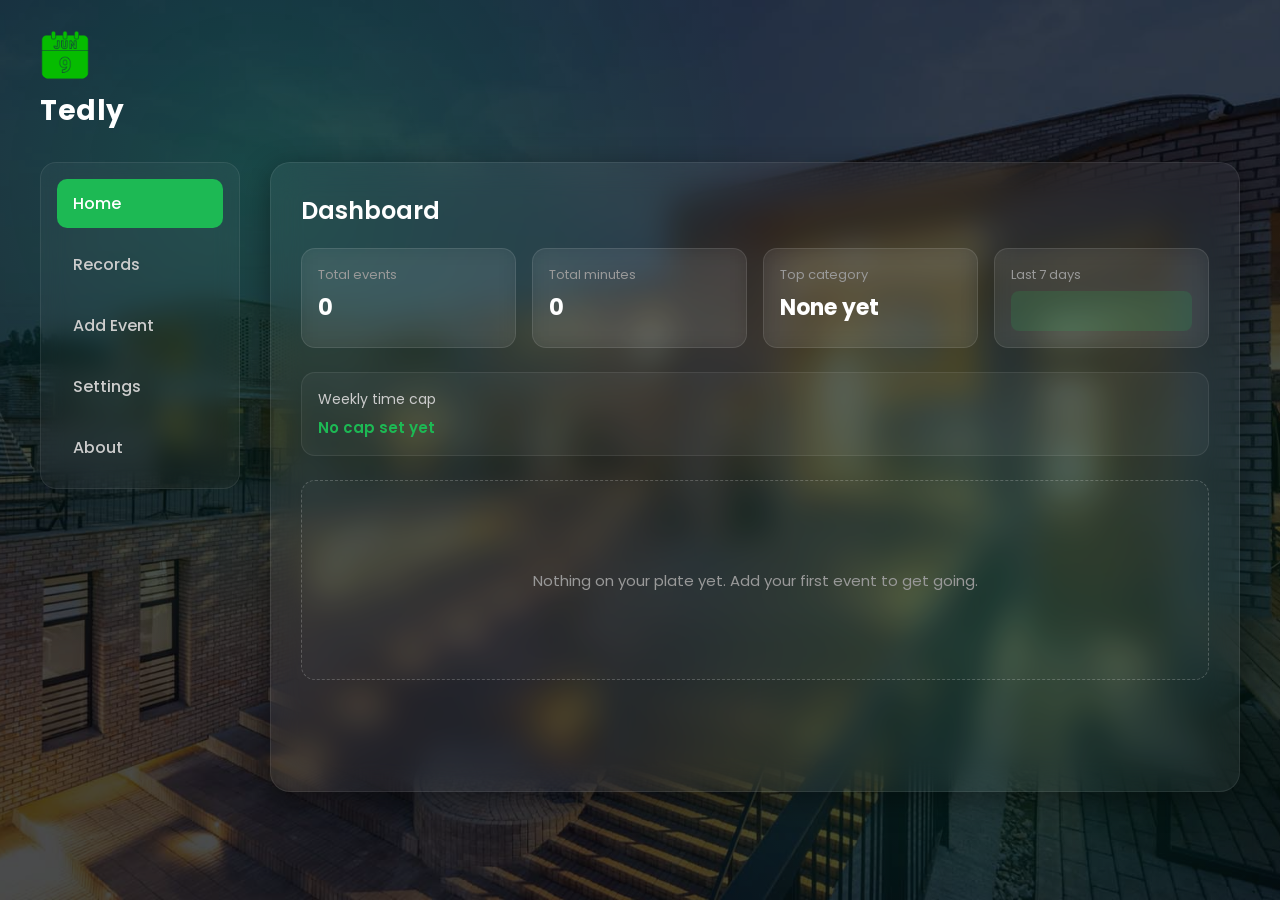
==== index.html @ 1aaffd28 "update" ====
<!DOCTYPE html>
<html lang="en">

<head>
    <meta charset="UTF-8">
    <meta name="viewport" content="width=device-width, initial-scale=1.0">

    <!-- Favicon -->
    <link rel="icon" href="/assets/icons/june.png">

    <link rel="stylesheet" href="/styles/style.css">

    <!-- Google Fonts -->
    <link rel="preconnect" href="https://fonts.googleapis.com">
    <link rel="preconnect" href="https://fonts.gstatic.com" crossorigin>
    <link href="https://fonts.googleapis.com/css2?family=Poppins:wght@100;200;300;400;500;600;700;800;900&display=swap"
        rel="stylesheet">

    <title>Tedly - The Campus Planner</title>

    <style>
        body {
            font-family: "Poppins", sans-serif;
        }
    </style>
</head>

<body>
     <div class="app-wrapper">

        <header class="top-bar">
            <img src="/assets/icons/june.png" alt="logo" class="site-logo">
            <h1 class="site-name">Tedly</h1>
        </header>

        <div class="main-layout">

            <aside class="side-panel">
                <nav class="panel-links">
                    <button class="panel-link active" data-page="home">Home</button>
                    <button class="panel-link" data-page="records">Records</button>
                    <button class="panel-link" data-page="add-event">Add Event</button>
                    <button class="panel-link" data-page="settings">Settings</button>
                    <button class="panel-link" data-page="about">About</button>
                </nav>
            </aside>

            <main class="content-area">

                <!-- Home -->
                <section class="page-section" id="home" style="display:block;">

                    <h2 class="page-title">Dashboard</h2>

                    <!-- stat cards -->
                    <div class="stats-grid" id="stats-grid">

                        <div class="stat-card">
                            <span class="stat-label">Total events</span>
                            <span class="stat-value" id="stat-total">0</span>
                        </div>

                        <div class="stat-card">
                            <span class="stat-label">Total minutes</span>
                            <span class="stat-value" id="stat-sum">0</span>
                        </div>

                        <div class="stat-card">
                            <span class="stat-label">Top category</span>
                            <span class="stat-value" id="stat-top-category">None yet</span>
                        </div>

                        <div class="stat-card">
                            <span class="stat-label">Last 7 days</span>
                            <div class="mini-trend" id="trend-chart"></div>
                        </div>

                    </div>

                    <!-- target -->
                    <div class="cap-block">
                        <p class="cap-label">Weekly time cap</p>
                        <p class="cap-status" id="cap-status" aria-live="polite">No cap set yet</p>
                    </div>

                    <!-- on normal -->
                    <div class="empty-state" id="empty-dashboard">
                        <p class="empty-text">Nothing on your plate yet. Add your first event to get going.</p>
                    </div>

                    <!-- after events -->
                    <div class="card-grid" id="event-cards" style="display:none;">

                        <div class="event-card">
                            <span class="card-tag">Assignment</span>
                            <h3 class="card-title">Math Project</h3>
                            <p class="card-detail">Due 2025-09-29</p>
                        </div>

                    </div>

                </section>

                <!-- Records -->
                <section class="page-section" id="records" style="display:none;">

                    <h2 class="page-title">Records</h2>

                    <div class="records-toolbar">
                        <input class="form-input search-input" type="text" id="search-input"
                            placeholder="Search ">

        

                        <span class="search-error" id="search-error"></span>
                    </div>

                    <div class="sort-toolbar">
                        <span class="sort-label">Sort by</span>
                        <button class="sort-button" data-sort="date">Date</button>
                        <button class="sort-button" data-sort="title">Title A to Z</button>
                        <button class="sort-button" data-sort="amount">Duration</button>
                    </div>

                    
                    <div class="table-wrapper" id="records-table-wrapper">
                        <table class="records-table" id="records-table">
                            <thead>
                                <tr>
                                    <th>Title</th>
                                    <th>Category</th>
                                    <th>Date</th>
                                    <th>Minutes</th>
                                    <th>Actions</th>
                                </tr>
                            </thead>
                            <tbody id="records-table-body">
                            
                            </tbody>
                        </table>
                    </div>

                    <!-- mobile-->
                    <div class="record-card-list" id="record-card-list">
                        
                    
                    </div>

                    <div class="empty-state" id="empty-records">
                        <p class="empty-text">No records yet</p>
                    </div>

                </section>

                <!-- add event -->
                <section class="page-section" id="add-event" style="display:none;">
                    <h2 class="page-title" id="form-heading">Add Event</h2>

                    <form class="event-form" id="event-form">

                        <input type="hidden" id="event-id">

                        <label class="form-label" for="event-name">Title</label>
                        <input class="form-input" type="text" id="event-name"
                            placeholder="School Work"
                            pattern="^\S(?:.*\S)?$">
                        <span class="field-error" id="event-name-error"></span>

                        <label class="form-label" for="event-category">Category</label>
                        <input class="form-input" type="text" id="event-category"
                            placeholder="e.g. Assignment"
                            pattern="^[A-Za-z]+(?:[ -][A-Za-z]+)*$">
                        <span class="field-error" id="event-category-error"></span>

                        <label class="form-label" for="event-date">Due date</label>
                        <input class="form-input" type="text" id="event-date"
                            placeholder="YYYY-MM-DD"
                            pattern="^\d{4}-(0[1-9]|1[0-2])-(0[1-9]|[12]\d|3[01])$">
                        <span class="field-error" id="event-date-error"></span>

                        <label class="form-label" for="event-duration">Duration (minutes)</label>
                        <input class="form-input" type="text" id="event-duration"
                            placeholder="e.g. 90mins"
                            pattern="^(0|[1-9]\d*)(\.\d{1,2})?$">
                        <span class="field-error" id="event-duration-error"></span>

                        <label class="form-label" for="event-notes">Notes</label>
                        <textarea class="form-input" id="event-notes" rows="4"
                            placeholder="Any extra details"></textarea>
                        <span class="field-error" id="event-notes-error"></span>

                        <div class="form-buttons">
                            <button type="submit" class="form-submit" id="form-submit-button">Save Event</button>
                            <button type="button" class="form-cancel" id="form-cancel-button">Cancel Edit</button>
                        </div>

                    </form>
                </section>

                <!-- seetings -->
                <section class="page-section" id="settings" style="display:none;">
                    <h2 class="page-title">Settings</h2>

                    <div class="settings-block">
                        <label class="form-label" for="notif-toggle">Event reminders</label>
                        <select class="form-input" id="notif-toggle">
                            <option value="on">On</option>
                            <option value="off">Off</option>
                        </select>
                    </div>

                    <div class="settings-block">
                        <label class="form-label" for="reminder-time">Remind me</label>
                        <select class="form-input" id="reminder-time">
                            <option value="1day">1 day before</option>
                            <option value="3days">3 days before</option>
                            <option value="1week">1 week before</option>
                        </select>
                    </div>

                    <div class="settings-block">
                        <label class="form-label" for="week-start">Week starts on</label>
                        <select class="form-input" id="week-start">
                            <option value="monday">Monday</option>
                            <option value="sunday">Sunday</option>
                        </select>
                    </div>

                    <div class="settings-block">
                        <label class="form-label" for="time-unit">Show durations in</label>
                        <select class="form-input" id="time-unit">
                            <option value="minutes">Minutes</option>
                            <option value="hours">Hours</option>
                        </select>
                    </div>

                    <div class="settings-block">
                        <label class="form-label" for="weekly-cap">Weekly time cap (minutes)</label>
                        <input class="form-input" type="text" id="weekly-cap" placeholder="e.g. 600"
                            pattern="^(0|[1-9]\d*)$">
                    </div>

                    

                    <button class="form-submit" id="settings-save">Save Settings</button>
                </section>

                <!-- about -->
                <section class="page-section" id="about" style="display:none;">
                    <h2 class="page-title">About</h2>
                    <p class="about-text">
                        Tedly is a campus planner built for students who have a lot going on and not a lot of time
                        to keep track of it all. Instead of juggling sticky notes, group chat reminders and a
                        dozen half finished to do lists, everything lands in one place.
                    </p>
                    <p class="about-text">
                        Whether it is a summative assignment due monday, a quiz worth more than it should be, or
                        just something small you do not want to forget, Tedly gives it a home on your dashboard
                        so you can see what is coming up at a glance.
                    </p>
                    <p class="about-text">
                        The idea behind it is simple. School already asks enough of your attention. Tracking your
                        own deadlines should not be the hard part.
                    </p>

                    <div class="contact-block">
                        <h3 class="contact-heading">Get in touch</h3>
                        <ul class="contact-list">
                            <li class="contact-item">
                                <span class="contact-label">GitHub</span>
                                <a class="contact-link" href="https://github.com/teddyntawe-ALU" target="_blank" rel="noopener">github.com/teddyntawe-ALU</a>
                            </li>
                            <li class="contact-item">
                                <span class="contact-label">Email</span>
                                <a class="contact-link" href="#">t.ntawe@alustudent.com</a>
                            </li>
                        </ul>
                    </div>
                </section>

            </main>

        </div>
    </div>

    <script src="/scripts/app.js"></script>


</body>
</html>
---- styles/style.css ----
* {
  margin: 0;
  padding: 0;
  box-sizing: border-box;
}

html {
  min-height: 100%;
}

body {
  position: relative;
  background-color: #0a0a0c;
  background-image: url("/assets/img/bg\ alu.jpg");
  background-size: cover;
  background-position: center;
  background-repeat: no-repeat;
  background-attachment: fixed;
  color: #f1f1f1;
  min-height: 100vh;
}


body::before {
  content: "";
  position: fixed;
  top: 0;
  left: 0;
  width: 100%;
  height: 100%;
  background-color: rgba(5, 6, 8, 0.72);
  background-image: radial-gradient(circle at 20% 20%, rgba(0, 200, 110, 0.18), transparent 40%),
    radial-gradient(circle at 80% 70%, rgba(0, 255, 150, 0.12), transparent 40%);
  z-index: 0;
}

.app-wrapper {
  position: relative;
  z-index: 1;
  padding-top: 30px;
}

.top-bar {
  display: flex;
  flex-direction: column;
  align-items: flex-start;
  padding-left: 40px;
  margin-bottom: 30px;
}

.site-logo {
  width: 50px;
  height: 50px;
  margin-bottom: 10px;
  border-radius: 12px;
}

.site-name {
  font-size: 28px;
  font-weight: 700;
  color: #fff;
  letter-spacing: 0.5px;
}

.main-layout {
  display: flex;
  gap: 30px;
  padding: 0 40px 40px;
}

.side-panel {
  width: 200px;
  flex-shrink: 0;
}

.panel-links {
  display: flex;
  flex-direction: column;
  gap: 12px;
  background: rgba(255, 255, 255, 0.04);
  border: 1px solid rgba(255, 255, 255, 0.08);
  border-radius: 16px;
  padding: 16px;
  backdrop-filter: blur(12px);
  -webkit-backdrop-filter: blur(12px);
}

.panel-link {
  text-align: left;
  background: none;
  border: none;
  font-family: inherit;
  font-size: 16px;
  font-weight: 500;
  padding: 12px 16px;
  border-radius: 10px;
  cursor: pointer;
  color: #ccc;
  transition: background-color 0.2s ease, color 0.2s ease;
}

.panel-link:hover {
  background-color: rgba(255, 255, 255, 0.08);
  color: #fff;
}

.panel-link.active {
  background: #1db954;
  color: #fff;
}

.content-area {
  flex: 1;
  background: rgba(255, 255, 255, 0.05);
  border: 1px solid rgba(255, 255, 255, 0.08);
  border-radius: 20px;
  padding: 30px;
  min-height: 70vh;
  backdrop-filter: blur(16px);
  -webkit-backdrop-filter: blur(16px);
  box-shadow: 0 8px 30px rgba(0, 0, 0, 0.4);
}

.page-title {
  font-size: 24px;
  font-weight: 600;
  margin-bottom: 20px;
  color: #fff;
}

/* stats */

.stats-grid {
  display: grid;
  grid-template-columns: repeat(auto-fill, minmax(180px, 1fr));
  gap: 16px;
  margin-bottom: 24px;
}

.stat-card {
  background: rgba(255, 255, 255, 0.06);
  border: 1px solid rgba(255, 255, 255, 0.1);
  border-radius: 14px;
  padding: 16px;
  display: flex;
  flex-direction: column;
  gap: 6px;
  backdrop-filter: blur(10px);
  -webkit-backdrop-filter: blur(10px);
}

.stat-label {
  font-size: 13px;
  color: #999;
}

.stat-value {
  font-size: 22px;
  font-weight: 700;
  color: #fff;
}

.mini-trend {
  height: 40px;
  border-radius: 8px;
  background: rgba(29, 185, 84, 0.15);
}

.cap-block {
  background: rgba(255, 255, 255, 0.04);
  border: 1px solid rgba(255, 255, 255, 0.08);
  border-radius: 14px;
  padding: 16px;
  margin-bottom: 24px;
}

.cap-label {
  font-size: 14px;
  color: #ccc;
  margin-bottom: 6px;
}

.cap-status {
  font-size: 15px;
  font-weight: 600;
  color: #1db954;
}

.cap-status.over-cap {
  color: #ff5c5c;
}

/* empty*/

.empty-state {
  display: flex;
  align-items: center;
  justify-content: center;
  height: 200px;
  border: 1px dashed rgba(255, 255, 255, 0.2);
  border-radius: 14px;
  background: rgba(255, 255, 255, 0.02);
}

.empty-text {
  color: #999;
  font-size: 15px;
}

.card-grid {
  display: grid;
  grid-template-columns: repeat(auto-fill, minmax(220px, 1fr));
  gap: 20px;
}

.event-card {
  background: rgba(255, 255, 255, 0.06);
  border-radius: 16px;
  padding: 20px;
  border: 1px solid rgba(255, 255, 255, 0.1);
  backdrop-filter: blur(10px);
  -webkit-backdrop-filter: blur(10px);
  box-shadow: 0 4px 20px rgba(0, 0, 0, 0.3);
  transition: transform 0.2s ease, box-shadow 0.2s ease;
}

.event-card:hover {
  transform: translateY(-4px);
  box-shadow: 0 10px 30px rgba(0, 0, 0, 0.45);
}

.card-tag {
  display: inline-block;
  background: #1db954;
  color: #fff;
  font-size: 12px;
  font-weight: 600;
  padding: 4px 10px;
  border-radius: 6px;
  margin-bottom: 10px;
}

.card-title {
  font-size: 18px;
  font-weight: 600;
  margin-bottom: 6px;
  color: #fff;
}

.card-detail {
  font-size: 14px;
  color: #aaa;
}

/* Recordsr */

.records-toolbar {
  display: flex;
  align-items: center;
  gap: 14px;
  flex-wrap: wrap;
  margin-bottom: 16px;
}

.search-input {
  flex: 1;
  min-width: 200px;
}

.case-toggle {
  display: flex;
  align-items: center;
  gap: 6px;
  font-size: 14px;
  color: #ccc;
}

.search-error {
  color: #ff5c5c;
  font-size: 13px;
}

.sort-toolbar {
  display: flex;
  align-items: center;
  gap: 10px;
  margin-bottom: 20px;
  flex-wrap: wrap;
}

.sort-label {
  font-size: 14px;
  color: #999;
}

.sort-button {
  background: rgba(255, 255, 255, 0.06);
  border: 1px solid rgba(255, 255, 255, 0.1);
  color: #fff;
  font-family: inherit;
  font-size: 13px;
  padding: 8px 14px;
  border-radius: 8px;
  cursor: pointer;
  transition: background-color 0.2s ease;
}

.sort-button:hover {
  background: rgba(255, 255, 255, 0.12);
}

.sort-button.active-sort {
  background: #1db954;
  border-color: #1db954;
}

/* records table */

.table-wrapper {
  overflow-x: auto;
  border-radius: 14px;
  border: 1px solid rgba(255, 255, 255, 0.08);
}

.records-table {
  width: 100%;
  border-collapse: collapse;
  background: rgba(255, 255, 255, 0.03);
}

.records-table th,
.records-table td {
  text-align: left;
  padding: 12px 16px;
  font-size: 14px;
  border-bottom: 1px solid rgba(255, 255, 255, 0.08);
}

.records-table th {
  color: #999;
  font-weight: 600;
  background: rgba(255, 255, 255, 0.04);
}

.records-table td {
  color: #eee;
}

.records-table mark {
  background: #1db954;
  color: #fff;
  border-radius: 4px;
  padding: 0 2px;
}

.row-edit-button,
.row-delete-button {
  font-family: inherit;
  font-size: 13px;
  border: none;
  border-radius: 6px;
  padding: 6px 12px;
  cursor: pointer;
  margin-right: 6px;
}

.row-edit-button {
  background: rgba(29, 185, 84, 0.15);
  color: #1db954;
}

.row-delete-button {
  background: rgba(255, 92, 92, 0.15);
  color: #ff5c5c;
}

/* record cards for mobile, not seen on default */

.record-card-list {
  display: none;
  flex-direction: column;
  gap: 14px;
}

.record-card {
  background: rgba(255, 255, 255, 0.06);
  border: 1px solid rgba(255, 255, 255, 0.1);
  border-radius: 14px;
  padding: 16px;
}

.record-card-title {
  font-size: 16px;
  font-weight: 600;
  color: #fff;
  margin-bottom: 6px;
}

.record-card-meta {
  font-size: 13px;
  color: #999;
  margin-bottom: 10px;
}

.record-card-actions {
  display: flex;
  gap: 8px;
}

/* forms */

.about-text {
  font-size: 16px;
  line-height: 1.6;
  color: #ccc;
  max-width: 600px;
  margin-bottom: 16px;
}

.contact-block {
  margin-top: 20px;
}

.contact-heading {
  font-size: 18px;
  color: #fff;
  margin-bottom: 12px;
}

.contact-list {
  list-style: none;
  display: flex;
  flex-direction: column;
  gap: 10px;
}

.contact-item {
  display: flex;
  gap: 10px;
  font-size: 15px;
}

.contact-label {
  color: #999;
  min-width: 70px;
}

.contact-link {
  color: #1db954;
  text-decoration: none;
}

.contact-link:hover {
  text-decoration: underline;
}

.event-form,
.settings-block {
  display: flex;
  flex-direction: column;
  max-width: 450px;
}

.settings-block {
  margin-bottom: 20px;
}

.form-label {
  font-size: 14px;
  font-weight: 500;
  margin-top: 16px;
  margin-bottom: 6px;
  color: #ddd;
}

.form-input {
  font-family: inherit;
  font-size: 15px;
  padding: 10px 12px;
  border: 1px solid rgba(255, 255, 255, 0.15);
  border-radius: 10px;
  outline: none;
  background-color: #15161a;
  color: #fff;
  color-scheme: dark;
}

.form-input::placeholder {
  color: #888;
}

.form-input:focus {
  border-color: #1db954;
  background-color: #1a1c20;
}

.field-error {
  font-size: 12px;
  color: #ff5c5c;
  margin-top: 4px;
  min-height: 14px;
}

.form-buttons {
  display: flex;
  gap: 12px;
  margin-top: 24px;
}

.form-submit {
  background: #1db954;
  color: #fff;
  font-family: inherit;
  font-size: 15px;
  font-weight: 600;
  padding: 12px 22px;
  border: none;
  border-radius: 10px;
  cursor: pointer;
  transition: opacity 0.2s ease, transform 0.2s ease;
}

.form-submit:hover {
  opacity: 0.9;
  transform: translateY(-2px);
}

.form-cancel {
  background: rgba(255, 255, 255, 0.08);
  color: #fff;
  font-family: inherit;
  font-size: 15px;
  font-weight: 600;
  padding: 12px 22px;
  border: 1px solid rgba(255, 255, 255, 0.15);
  border-radius: 10px;
  cursor: pointer;
}

.form-cancel:hover {
  background: rgba(255, 255, 255, 0.14);
}

.backup-buttons {
  display: flex;
  align-items: center;
  gap: 12px;
  margin-top: 6px;
  flex-wrap: wrap;
}

.import-label {
  background: rgba(255, 255, 255, 0.08);
  border: 1px solid rgba(255, 255, 255, 0.15);
  color: #fff;
  font-size: 14px;
  padding: 10px 16px;
  border-radius: 10px;
  cursor: pointer;
}

.import-input {
  display: none;
}

/* responsiveness */
@media (max-width: 900px) {
  .main-layout {
    flex-direction: column;
    padding: 0 24px 30px;
    gap: 20px;
  }

  .side-panel {
    width: 100%;
  }

  .panel-links {
    flex-direction: row;
    flex-wrap: wrap;
    justify-content: center;
  }

  .panel-link {
    flex: 1;
    text-align: center;
    min-width: 120px;
  }

  .content-area {
    padding: 24px;
  }

  .top-bar {
    padding-left: 24px;
  }

  /* stack*/
  .table-wrapper {
    display: none;
  }

  .record-card-list {
    display: flex;
  }
}

/* phones */
@media (max-width: 600px) {
  .app-wrapper {
    padding-top: 20px;
  }

  .top-bar {
    padding-left: 20px;
    margin-bottom: 20px;
  }

  .site-name {
    font-size: 22px;
  }

  .main-layout {
    padding: 0 16px 24px;
  }

  .panel-links {
    flex-direction: column;
  }

  .panel-link {
    width: 100%;
  }

  .content-area {
    padding: 18px;
    border-radius: 16px;
  }

  .page-title {
    font-size: 20px;
  }

  .card-grid {
    grid-template-columns: 1fr;
  }

  .stats-grid {
    grid-template-columns: 1fr 1fr;
  }

  .event-form,
  .settings-block {
    max-width: 100%;
  }

  .form-submit,
  .form-cancel {
    width: 100%;
    text-align: center;
  }

  .form-buttons {
    flex-direction: column;
  }
}
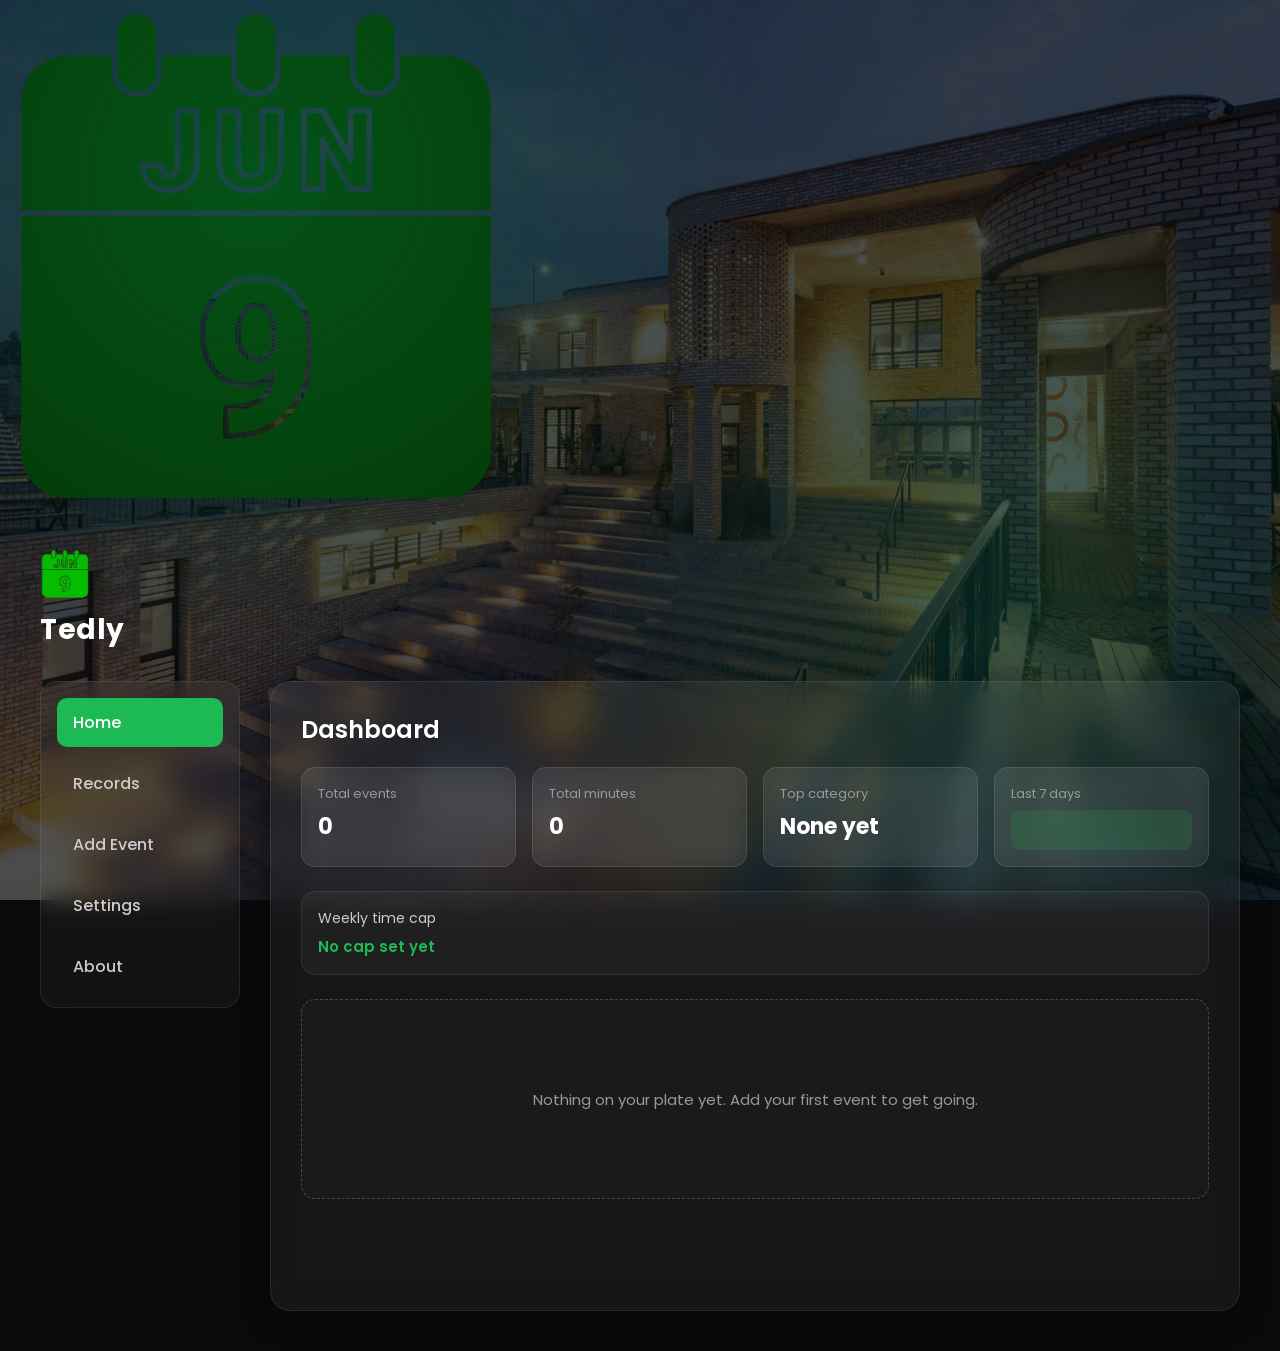
==== commit a41dfe80: "new updates" ====
--- a/index.html
+++ b/index.html
@@ -6,9 +6,9 @@
     <meta name="viewport" content="width=device-width, initial-scale=1.0">
 
     <!-- Favicon -->
-    <link rel="icon" href="/assets/icons/june.png">
-
-    <link rel="stylesheet" href="/styles/style.css">
+    <img src="assets/icons/june.png" alt="logo">
+
+    <link rel="stylesheet" href="styles/style.css">
 
     <!-- Google Fonts -->
     <link rel="preconnect" href="https://fonts.googleapis.com">
@@ -29,7 +29,7 @@
      <div class="app-wrapper">
 
         <header class="top-bar">
-            <img src="/assets/icons/june.png" alt="logo" class="site-logo">
+            <img src="assets/icons/june.png" alt="logo" class="site-logo">
             <h1 class="site-name">Tedly</h1>
         </header>
 
@@ -283,7 +283,7 @@
         </div>
     </div>
 
-    <script src="/scripts/app.js"></script>
+    <script src="scripts/app.js"></script>
 
 
 </body>
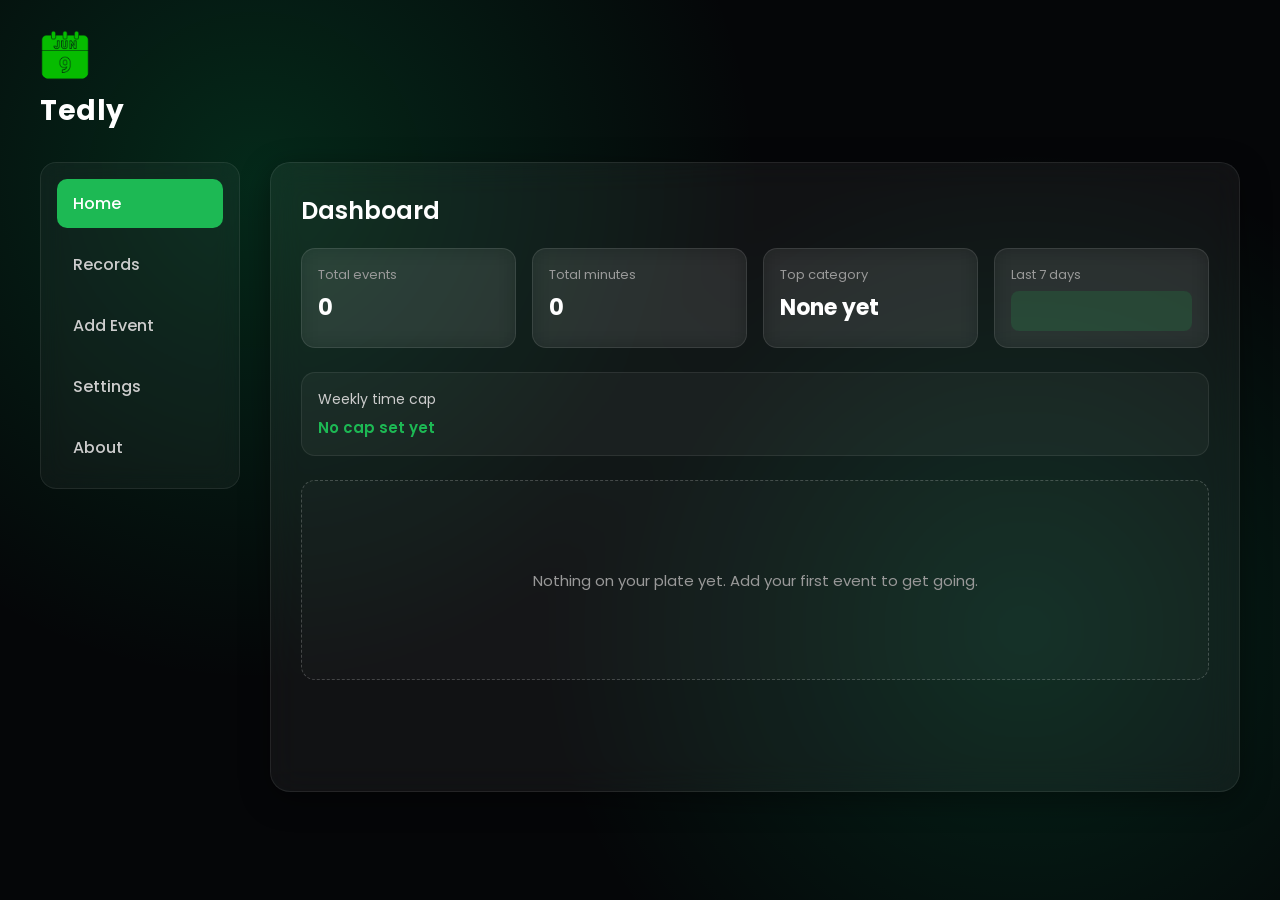
==== commit 11779643: "new commit" ====
--- a/index.html
+++ b/index.html
@@ -6,7 +6,7 @@
     <meta name="viewport" content="width=device-width, initial-scale=1.0">
 
     <!-- Favicon -->
-    <img src="assets/icons/june.png" alt="logo">
+    <link rel="icon" href="assets/icons/june.png">
 
     <link rel="stylesheet" href="styles/style.css">
 
--- a/styles/style.css
+++ b/styles/style.css
@@ -1,666 +1,666 @@
 * {
-  margin: 0;
-  padding: 0;
-  box-sizing: border-box;
+    margin: 0;
+    padding: 0;
+    box-sizing: border-box;
 }
 
 html {
-  min-height: 100%;
+    min-height: 100%;
 }
 
 body {
-  position: relative;
-  background-color: #0a0a0c;
-  background-image: url("/assets/img/bg\ alu.jpg");
-  background-size: cover;
-  background-position: center;
-  background-repeat: no-repeat;
-  background-attachment: fixed;
-  color: #f1f1f1;
-  min-height: 100vh;
+    position: relative;
+    background-color: #0a0a0c;
+    background-image: url("assets/img/bg-alu.jpg");
+    background-size: cover;
+    background-position: center;
+    background-repeat: no-repeat;
+    background-attachment: fixed;
+    color: #f1f1f1;
+    min-height: 100vh;
 }
 
 
 body::before {
-  content: "";
-  position: fixed;
-  top: 0;
-  left: 0;
-  width: 100%;
-  height: 100%;
-  background-color: rgba(5, 6, 8, 0.72);
-  background-image: radial-gradient(circle at 20% 20%, rgba(0, 200, 110, 0.18), transparent 40%),
-    radial-gradient(circle at 80% 70%, rgba(0, 255, 150, 0.12), transparent 40%);
-  z-index: 0;
+    content: "";
+    position: fixed;
+    top: 0;
+    left: 0;
+    width: 100%;
+    height: 100%;
+    background-color: rgba(5, 6, 8, 0.72);
+    background-image: radial-gradient(circle at 20% 20%, rgba(0, 200, 110, 0.18), transparent 40%),
+        radial-gradient(circle at 80% 70%, rgba(0, 255, 150, 0.12), transparent 40%);
+    z-index: 0;
 }
 
 .app-wrapper {
-  position: relative;
-  z-index: 1;
-  padding-top: 30px;
+    position: relative;
+    z-index: 1;
+    padding-top: 30px;
 }
 
 .top-bar {
-  display: flex;
-  flex-direction: column;
-  align-items: flex-start;
-  padding-left: 40px;
-  margin-bottom: 30px;
+    display: flex;
+    flex-direction: column;
+    align-items: flex-start;
+    padding-left: 40px;
+    margin-bottom: 30px;
 }
 
 .site-logo {
-  width: 50px;
-  height: 50px;
-  margin-bottom: 10px;
-  border-radius: 12px;
+    width: 50px;
+    height: 50px;
+    margin-bottom: 10px;
+    border-radius: 12px;
 }
 
 .site-name {
-  font-size: 28px;
-  font-weight: 700;
-  color: #fff;
-  letter-spacing: 0.5px;
+    font-size: 28px;
+    font-weight: 700;
+    color: #fff;
+    letter-spacing: 0.5px;
 }
 
 .main-layout {
-  display: flex;
-  gap: 30px;
-  padding: 0 40px 40px;
+    display: flex;
+    gap: 30px;
+    padding: 0 40px 40px;
 }
 
 .side-panel {
-  width: 200px;
-  flex-shrink: 0;
+    width: 200px;
+    flex-shrink: 0;
 }
 
 .panel-links {
-  display: flex;
-  flex-direction: column;
-  gap: 12px;
-  background: rgba(255, 255, 255, 0.04);
-  border: 1px solid rgba(255, 255, 255, 0.08);
-  border-radius: 16px;
-  padding: 16px;
-  backdrop-filter: blur(12px);
-  -webkit-backdrop-filter: blur(12px);
+    display: flex;
+    flex-direction: column;
+    gap: 12px;
+    background: rgba(255, 255, 255, 0.04);
+    border: 1px solid rgba(255, 255, 255, 0.08);
+    border-radius: 16px;
+    padding: 16px;
+    backdrop-filter: blur(12px);
+    -webkit-backdrop-filter: blur(12px);
 }
 
 .panel-link {
-  text-align: left;
-  background: none;
-  border: none;
-  font-family: inherit;
-  font-size: 16px;
-  font-weight: 500;
-  padding: 12px 16px;
-  border-radius: 10px;
-  cursor: pointer;
-  color: #ccc;
-  transition: background-color 0.2s ease, color 0.2s ease;
+    text-align: left;
+    background: none;
+    border: none;
+    font-family: inherit;
+    font-size: 16px;
+    font-weight: 500;
+    padding: 12px 16px;
+    border-radius: 10px;
+    cursor: pointer;
+    color: #ccc;
+    transition: background-color 0.2s ease, color 0.2s ease;
 }
 
 .panel-link:hover {
-  background-color: rgba(255, 255, 255, 0.08);
-  color: #fff;
+    background-color: rgba(255, 255, 255, 0.08);
+    color: #fff;
 }
 
 .panel-link.active {
-  background: #1db954;
-  color: #fff;
+    background: #1db954;
+    color: #fff;
 }
 
 .content-area {
-  flex: 1;
-  background: rgba(255, 255, 255, 0.05);
-  border: 1px solid rgba(255, 255, 255, 0.08);
-  border-radius: 20px;
-  padding: 30px;
-  min-height: 70vh;
-  backdrop-filter: blur(16px);
-  -webkit-backdrop-filter: blur(16px);
-  box-shadow: 0 8px 30px rgba(0, 0, 0, 0.4);
+    flex: 1;
+    background: rgba(255, 255, 255, 0.05);
+    border: 1px solid rgba(255, 255, 255, 0.08);
+    border-radius: 20px;
+    padding: 30px;
+    min-height: 70vh;
+    backdrop-filter: blur(16px);
+    -webkit-backdrop-filter: blur(16px);
+    box-shadow: 0 8px 30px rgba(0, 0, 0, 0.4);
 }
 
 .page-title {
-  font-size: 24px;
-  font-weight: 600;
-  margin-bottom: 20px;
-  color: #fff;
+    font-size: 24px;
+    font-weight: 600;
+    margin-bottom: 20px;
+    color: #fff;
 }
 
 /* stats */
 
 .stats-grid {
-  display: grid;
-  grid-template-columns: repeat(auto-fill, minmax(180px, 1fr));
-  gap: 16px;
-  margin-bottom: 24px;
+    display: grid;
+    grid-template-columns: repeat(auto-fill, minmax(180px, 1fr));
+    gap: 16px;
+    margin-bottom: 24px;
 }
 
 .stat-card {
-  background: rgba(255, 255, 255, 0.06);
-  border: 1px solid rgba(255, 255, 255, 0.1);
-  border-radius: 14px;
-  padding: 16px;
-  display: flex;
-  flex-direction: column;
-  gap: 6px;
-  backdrop-filter: blur(10px);
-  -webkit-backdrop-filter: blur(10px);
+    background: rgba(255, 255, 255, 0.06);
+    border: 1px solid rgba(255, 255, 255, 0.1);
+    border-radius: 14px;
+    padding: 16px;
+    display: flex;
+    flex-direction: column;
+    gap: 6px;
+    backdrop-filter: blur(10px);
+    -webkit-backdrop-filter: blur(10px);
 }
 
 .stat-label {
-  font-size: 13px;
-  color: #999;
+    font-size: 13px;
+    color: #999;
 }
 
 .stat-value {
-  font-size: 22px;
-  font-weight: 700;
-  color: #fff;
+    font-size: 22px;
+    font-weight: 700;
+    color: #fff;
 }
 
 .mini-trend {
-  height: 40px;
-  border-radius: 8px;
-  background: rgba(29, 185, 84, 0.15);
+    height: 40px;
+    border-radius: 8px;
+    background: rgba(29, 185, 84, 0.15);
 }
 
 .cap-block {
-  background: rgba(255, 255, 255, 0.04);
-  border: 1px solid rgba(255, 255, 255, 0.08);
-  border-radius: 14px;
-  padding: 16px;
-  margin-bottom: 24px;
+    background: rgba(255, 255, 255, 0.04);
+    border: 1px solid rgba(255, 255, 255, 0.08);
+    border-radius: 14px;
+    padding: 16px;
+    margin-bottom: 24px;
 }
 
 .cap-label {
-  font-size: 14px;
-  color: #ccc;
-  margin-bottom: 6px;
+    font-size: 14px;
+    color: #ccc;
+    margin-bottom: 6px;
 }
 
 .cap-status {
-  font-size: 15px;
-  font-weight: 600;
-  color: #1db954;
+    font-size: 15px;
+    font-weight: 600;
+    color: #1db954;
 }
 
 .cap-status.over-cap {
-  color: #ff5c5c;
+    color: #ff5c5c;
 }
 
 /* empty*/
 
 .empty-state {
-  display: flex;
-  align-items: center;
-  justify-content: center;
-  height: 200px;
-  border: 1px dashed rgba(255, 255, 255, 0.2);
-  border-radius: 14px;
-  background: rgba(255, 255, 255, 0.02);
+    display: flex;
+    align-items: center;
+    justify-content: center;
+    height: 200px;
+    border: 1px dashed rgba(255, 255, 255, 0.2);
+    border-radius: 14px;
+    background: rgba(255, 255, 255, 0.02);
 }
 
 .empty-text {
-  color: #999;
-  font-size: 15px;
+    color: #999;
+    font-size: 15px;
 }
 
 .card-grid {
-  display: grid;
-  grid-template-columns: repeat(auto-fill, minmax(220px, 1fr));
-  gap: 20px;
+    display: grid;
+    grid-template-columns: repeat(auto-fill, minmax(220px, 1fr));
+    gap: 20px;
 }
 
 .event-card {
-  background: rgba(255, 255, 255, 0.06);
-  border-radius: 16px;
-  padding: 20px;
-  border: 1px solid rgba(255, 255, 255, 0.1);
-  backdrop-filter: blur(10px);
-  -webkit-backdrop-filter: blur(10px);
-  box-shadow: 0 4px 20px rgba(0, 0, 0, 0.3);
-  transition: transform 0.2s ease, box-shadow 0.2s ease;
+    background: rgba(255, 255, 255, 0.06);
+    border-radius: 16px;
+    padding: 20px;
+    border: 1px solid rgba(255, 255, 255, 0.1);
+    backdrop-filter: blur(10px);
+    -webkit-backdrop-filter: blur(10px);
+    box-shadow: 0 4px 20px rgba(0, 0, 0, 0.3);
+    transition: transform 0.2s ease, box-shadow 0.2s ease;
 }
 
 .event-card:hover {
-  transform: translateY(-4px);
-  box-shadow: 0 10px 30px rgba(0, 0, 0, 0.45);
+    transform: translateY(-4px);
+    box-shadow: 0 10px 30px rgba(0, 0, 0, 0.45);
 }
 
 .card-tag {
-  display: inline-block;
-  background: #1db954;
-  color: #fff;
-  font-size: 12px;
-  font-weight: 600;
-  padding: 4px 10px;
-  border-radius: 6px;
-  margin-bottom: 10px;
+    display: inline-block;
+    background: #1db954;
+    color: #fff;
+    font-size: 12px;
+    font-weight: 600;
+    padding: 4px 10px;
+    border-radius: 6px;
+    margin-bottom: 10px;
 }
 
 .card-title {
-  font-size: 18px;
-  font-weight: 600;
-  margin-bottom: 6px;
-  color: #fff;
+    font-size: 18px;
+    font-weight: 600;
+    margin-bottom: 6px;
+    color: #fff;
 }
 
 .card-detail {
-  font-size: 14px;
-  color: #aaa;
+    font-size: 14px;
+    color: #aaa;
 }
 
 /* Recordsr */
 
 .records-toolbar {
-  display: flex;
-  align-items: center;
-  gap: 14px;
-  flex-wrap: wrap;
-  margin-bottom: 16px;
+    display: flex;
+    align-items: center;
+    gap: 14px;
+    flex-wrap: wrap;
+    margin-bottom: 16px;
 }
 
 .search-input {
-  flex: 1;
-  min-width: 200px;
+    flex: 1;
+    min-width: 200px;
 }
 
 .case-toggle {
-  display: flex;
-  align-items: center;
-  gap: 6px;
-  font-size: 14px;
-  color: #ccc;
+    display: flex;
+    align-items: center;
+    gap: 6px;
+    font-size: 14px;
+    color: #ccc;
 }
 
 .search-error {
-  color: #ff5c5c;
-  font-size: 13px;
+    color: #ff5c5c;
+    font-size: 13px;
 }
 
 .sort-toolbar {
-  display: flex;
-  align-items: center;
-  gap: 10px;
-  margin-bottom: 20px;
-  flex-wrap: wrap;
+    display: flex;
+    align-items: center;
+    gap: 10px;
+    margin-bottom: 20px;
+    flex-wrap: wrap;
 }
 
 .sort-label {
-  font-size: 14px;
-  color: #999;
+    font-size: 14px;
+    color: #999;
 }
 
 .sort-button {
-  background: rgba(255, 255, 255, 0.06);
-  border: 1px solid rgba(255, 255, 255, 0.1);
-  color: #fff;
-  font-family: inherit;
-  font-size: 13px;
-  padding: 8px 14px;
-  border-radius: 8px;
-  cursor: pointer;
-  transition: background-color 0.2s ease;
+    background: rgba(255, 255, 255, 0.06);
+    border: 1px solid rgba(255, 255, 255, 0.1);
+    color: #fff;
+    font-family: inherit;
+    font-size: 13px;
+    padding: 8px 14px;
+    border-radius: 8px;
+    cursor: pointer;
+    transition: background-color 0.2s ease;
 }
 
 .sort-button:hover {
-  background: rgba(255, 255, 255, 0.12);
+    background: rgba(255, 255, 255, 0.12);
 }
 
 .sort-button.active-sort {
-  background: #1db954;
-  border-color: #1db954;
+    background: #1db954;
+    border-color: #1db954;
 }
 
 /* records table */
 
 .table-wrapper {
-  overflow-x: auto;
-  border-radius: 14px;
-  border: 1px solid rgba(255, 255, 255, 0.08);
+    overflow-x: auto;
+    border-radius: 14px;
+    border: 1px solid rgba(255, 255, 255, 0.08);
 }
 
 .records-table {
-  width: 100%;
-  border-collapse: collapse;
-  background: rgba(255, 255, 255, 0.03);
+    width: 100%;
+    border-collapse: collapse;
+    background: rgba(255, 255, 255, 0.03);
 }
 
 .records-table th,
 .records-table td {
-  text-align: left;
-  padding: 12px 16px;
-  font-size: 14px;
-  border-bottom: 1px solid rgba(255, 255, 255, 0.08);
+    text-align: left;
+    padding: 12px 16px;
+    font-size: 14px;
+    border-bottom: 1px solid rgba(255, 255, 255, 0.08);
 }
 
 .records-table th {
-  color: #999;
-  font-weight: 600;
-  background: rgba(255, 255, 255, 0.04);
+    color: #999;
+    font-weight: 600;
+    background: rgba(255, 255, 255, 0.04);
 }
 
 .records-table td {
-  color: #eee;
+    color: #eee;
 }
 
 .records-table mark {
-  background: #1db954;
-  color: #fff;
-  border-radius: 4px;
-  padding: 0 2px;
+    background: #1db954;
+    color: #fff;
+    border-radius: 4px;
+    padding: 0 2px;
 }
 
 .row-edit-button,
 .row-delete-button {
-  font-family: inherit;
-  font-size: 13px;
-  border: none;
-  border-radius: 6px;
-  padding: 6px 12px;
-  cursor: pointer;
-  margin-right: 6px;
+    font-family: inherit;
+    font-size: 13px;
+    border: none;
+    border-radius: 6px;
+    padding: 6px 12px;
+    cursor: pointer;
+    margin-right: 6px;
 }
 
 .row-edit-button {
-  background: rgba(29, 185, 84, 0.15);
-  color: #1db954;
+    background: rgba(29, 185, 84, 0.15);
+    color: #1db954;
 }
 
 .row-delete-button {
-  background: rgba(255, 92, 92, 0.15);
-  color: #ff5c5c;
+    background: rgba(255, 92, 92, 0.15);
+    color: #ff5c5c;
 }
 
 /* record cards for mobile, not seen on default */
 
 .record-card-list {
-  display: none;
-  flex-direction: column;
-  gap: 14px;
+    display: none;
+    flex-direction: column;
+    gap: 14px;
 }
 
 .record-card {
-  background: rgba(255, 255, 255, 0.06);
-  border: 1px solid rgba(255, 255, 255, 0.1);
-  border-radius: 14px;
-  padding: 16px;
+    background: rgba(255, 255, 255, 0.06);
+    border: 1px solid rgba(255, 255, 255, 0.1);
+    border-radius: 14px;
+    padding: 16px;
 }
 
 .record-card-title {
-  font-size: 16px;
-  font-weight: 600;
-  color: #fff;
-  margin-bottom: 6px;
+    font-size: 16px;
+    font-weight: 600;
+    color: #fff;
+    margin-bottom: 6px;
 }
 
 .record-card-meta {
-  font-size: 13px;
-  color: #999;
-  margin-bottom: 10px;
+    font-size: 13px;
+    color: #999;
+    margin-bottom: 10px;
 }
 
 .record-card-actions {
-  display: flex;
-  gap: 8px;
+    display: flex;
+    gap: 8px;
 }
 
 /* forms */
 
 .about-text {
-  font-size: 16px;
-  line-height: 1.6;
-  color: #ccc;
-  max-width: 600px;
-  margin-bottom: 16px;
+    font-size: 16px;
+    line-height: 1.6;
+    color: #ccc;
+    max-width: 600px;
+    margin-bottom: 16px;
 }
 
 .contact-block {
-  margin-top: 20px;
+    margin-top: 20px;
 }
 
 .contact-heading {
-  font-size: 18px;
-  color: #fff;
-  margin-bottom: 12px;
+    font-size: 18px;
+    color: #fff;
+    margin-bottom: 12px;
 }
 
 .contact-list {
-  list-style: none;
-  display: flex;
-  flex-direction: column;
-  gap: 10px;
+    list-style: none;
+    display: flex;
+    flex-direction: column;
+    gap: 10px;
 }
 
 .contact-item {
-  display: flex;
-  gap: 10px;
-  font-size: 15px;
+    display: flex;
+    gap: 10px;
+    font-size: 15px;
 }
 
 .contact-label {
-  color: #999;
-  min-width: 70px;
+    color: #999;
+    min-width: 70px;
 }
 
 .contact-link {
-  color: #1db954;
-  text-decoration: none;
+    color: #1db954;
+    text-decoration: none;
 }
 
 .contact-link:hover {
-  text-decoration: underline;
+    text-decoration: underline;
 }
 
 .event-form,
 .settings-block {
-  display: flex;
-  flex-direction: column;
-  max-width: 450px;
+    display: flex;
+    flex-direction: column;
+    max-width: 450px;
 }
 
 .settings-block {
-  margin-bottom: 20px;
+    margin-bottom: 20px;
 }
 
 .form-label {
-  font-size: 14px;
-  font-weight: 500;
-  margin-top: 16px;
-  margin-bottom: 6px;
-  color: #ddd;
+    font-size: 14px;
+    font-weight: 500;
+    margin-top: 16px;
+    margin-bottom: 6px;
+    color: #ddd;
 }
 
 .form-input {
-  font-family: inherit;
-  font-size: 15px;
-  padding: 10px 12px;
-  border: 1px solid rgba(255, 255, 255, 0.15);
-  border-radius: 10px;
-  outline: none;
-  background-color: #15161a;
-  color: #fff;
-  color-scheme: dark;
+    font-family: inherit;
+    font-size: 15px;
+    padding: 10px 12px;
+    border: 1px solid rgba(255, 255, 255, 0.15);
+    border-radius: 10px;
+    outline: none;
+    background-color: #15161a;
+    color: #fff;
+    color-scheme: dark;
 }
 
 .form-input::placeholder {
-  color: #888;
+    color: #888;
 }
 
 .form-input:focus {
-  border-color: #1db954;
-  background-color: #1a1c20;
+    border-color: #1db954;
+    background-color: #1a1c20;
 }
 
 .field-error {
-  font-size: 12px;
-  color: #ff5c5c;
-  margin-top: 4px;
-  min-height: 14px;
+    font-size: 12px;
+    color: #ff5c5c;
+    margin-top: 4px;
+    min-height: 14px;
 }
 
 .form-buttons {
-  display: flex;
-  gap: 12px;
-  margin-top: 24px;
+    display: flex;
+    gap: 12px;
+    margin-top: 24px;
 }
 
 .form-submit {
-  background: #1db954;
-  color: #fff;
-  font-family: inherit;
-  font-size: 15px;
-  font-weight: 600;
-  padding: 12px 22px;
-  border: none;
-  border-radius: 10px;
-  cursor: pointer;
-  transition: opacity 0.2s ease, transform 0.2s ease;
+    background: #1db954;
+    color: #fff;
+    font-family: inherit;
+    font-size: 15px;
+    font-weight: 600;
+    padding: 12px 22px;
+    border: none;
+    border-radius: 10px;
+    cursor: pointer;
+    transition: opacity 0.2s ease, transform 0.2s ease;
 }
 
 .form-submit:hover {
-  opacity: 0.9;
-  transform: translateY(-2px);
+    opacity: 0.9;
+    transform: translateY(-2px);
 }
 
 .form-cancel {
-  background: rgba(255, 255, 255, 0.08);
-  color: #fff;
-  font-family: inherit;
-  font-size: 15px;
-  font-weight: 600;
-  padding: 12px 22px;
-  border: 1px solid rgba(255, 255, 255, 0.15);
-  border-radius: 10px;
-  cursor: pointer;
+    background: rgba(255, 255, 255, 0.08);
+    color: #fff;
+    font-family: inherit;
+    font-size: 15px;
+    font-weight: 600;
+    padding: 12px 22px;
+    border: 1px solid rgba(255, 255, 255, 0.15);
+    border-radius: 10px;
+    cursor: pointer;
 }
 
 .form-cancel:hover {
-  background: rgba(255, 255, 255, 0.14);
+    background: rgba(255, 255, 255, 0.14);
 }
 
 .backup-buttons {
-  display: flex;
-  align-items: center;
-  gap: 12px;
-  margin-top: 6px;
-  flex-wrap: wrap;
+    display: flex;
+    align-items: center;
+    gap: 12px;
+    margin-top: 6px;
+    flex-wrap: wrap;
 }
 
 .import-label {
-  background: rgba(255, 255, 255, 0.08);
-  border: 1px solid rgba(255, 255, 255, 0.15);
-  color: #fff;
-  font-size: 14px;
-  padding: 10px 16px;
-  border-radius: 10px;
-  cursor: pointer;
+    background: rgba(255, 255, 255, 0.08);
+    border: 1px solid rgba(255, 255, 255, 0.15);
+    color: #fff;
+    font-size: 14px;
+    padding: 10px 16px;
+    border-radius: 10px;
+    cursor: pointer;
 }
 
 .import-input {
-  display: none;
+    display: none;
 }
 
 /* responsiveness */
 @media (max-width: 900px) {
-  .main-layout {
-    flex-direction: column;
-    padding: 0 24px 30px;
-    gap: 20px;
-  }
-
-  .side-panel {
-    width: 100%;
-  }
-
-  .panel-links {
-    flex-direction: row;
-    flex-wrap: wrap;
-    justify-content: center;
-  }
-
-  .panel-link {
-    flex: 1;
-    text-align: center;
-    min-width: 120px;
-  }
-
-  .content-area {
-    padding: 24px;
-  }
-
-  .top-bar {
-    padding-left: 24px;
-  }
-
-  /* stack*/
-  .table-wrapper {
-    display: none;
-  }
-
-  .record-card-list {
-    display: flex;
-  }
+    .main-layout {
+        flex-direction: column;
+        padding: 0 24px 30px;
+        gap: 20px;
+    }
+
+    .side-panel {
+        width: 100%;
+    }
+
+    .panel-links {
+        flex-direction: row;
+        flex-wrap: wrap;
+        justify-content: center;
+    }
+
+    .panel-link {
+        flex: 1;
+        text-align: center;
+        min-width: 120px;
+    }
+
+    .content-area {
+        padding: 24px;
+    }
+
+    .top-bar {
+        padding-left: 24px;
+    }
+
+    /* stack*/
+    .table-wrapper {
+        display: none;
+    }
+
+    .record-card-list {
+        display: flex;
+    }
 }
 
 /* phones */
 @media (max-width: 600px) {
-  .app-wrapper {
-    padding-top: 20px;
-  }
-
-  .top-bar {
-    padding-left: 20px;
-    margin-bottom: 20px;
-  }
-
-  .site-name {
-    font-size: 22px;
-  }
-
-  .main-layout {
-    padding: 0 16px 24px;
-  }
-
-  .panel-links {
-    flex-direction: column;
-  }
-
-  .panel-link {
-    width: 100%;
-  }
-
-  .content-area {
-    padding: 18px;
-    border-radius: 16px;
-  }
-
-  .page-title {
-    font-size: 20px;
-  }
-
-  .card-grid {
-    grid-template-columns: 1fr;
-  }
-
-  .stats-grid {
-    grid-template-columns: 1fr 1fr;
-  }
-
-  .event-form,
-  .settings-block {
-    max-width: 100%;
-  }
-
-  .form-submit,
-  .form-cancel {
-    width: 100%;
-    text-align: center;
-  }
-
-  .form-buttons {
-    flex-direction: column;
-  }
-}
+    .app-wrapper {
+        padding-top: 20px;
+    }
+
+    .top-bar {
+        padding-left: 20px;
+        margin-bottom: 20px;
+    }
+
+    .site-name {
+        font-size: 22px;
+    }
+
+    .main-layout {
+        padding: 0 16px 24px;
+    }
+
+    .panel-links {
+        flex-direction: column;
+    }
+
+    .panel-link {
+        width: 100%;
+    }
+
+    .content-area {
+        padding: 18px;
+        border-radius: 16px;
+    }
+
+    .page-title {
+        font-size: 20px;
+    }
+
+    .card-grid {
+        grid-template-columns: 1fr;
+    }
+
+    .stats-grid {
+        grid-template-columns: 1fr 1fr;
+    }
+
+    .event-form,
+    .settings-block {
+        max-width: 100%;
+    }
+
+    .form-submit,
+    .form-cancel {
+        width: 100%;
+        text-align: center;
+    }
+
+    .form-buttons {
+        flex-direction: column;
+    }
+}
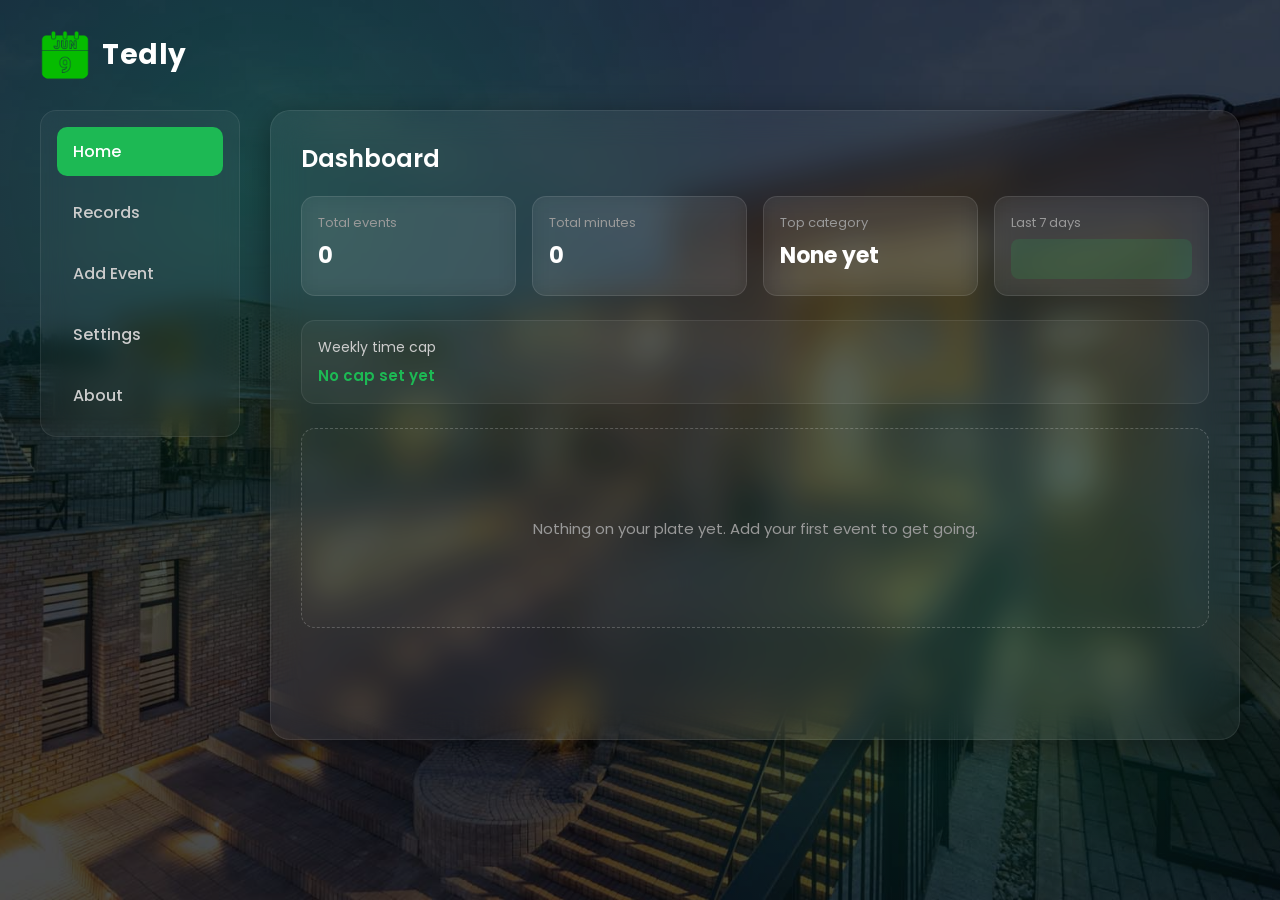
==== commit 4fde85ab: "set up project structure and mobile menu" ====
--- a/index.html
+++ b/index.html
@@ -18,25 +18,28 @@
 
     <title>Tedly - The Campus Planner</title>
 
-    <style>
-        body {
-            font-family: "Poppins", sans-serif;
-        }
-    </style>
 </head>
 
 <body>
      <div class="app-wrapper">
 
         <header class="top-bar">
-            <img src="assets/icons/june.png" alt="logo" class="site-logo">
-            <h1 class="site-name">Tedly</h1>
+            <div class="brand-row">
+                <div class="brand-block">
+                    <img src="assets/icons/june.png" alt="Tedly logo" class="site-logo">
+                    <h1 class="site-name">Tedly</h1>
+                </div>
+
+                <button class="menu-toggle" id="menu-toggle" type="button" aria-controls="side-panel" aria-expanded="false">
+                    Menu
+                </button>
+            </div>
         </header>
 
         <div class="main-layout">
 
-            <aside class="side-panel">
-                <nav class="panel-links">
+            <aside class="side-panel" id="side-panel">
+                <nav class="panel-links" aria-label="Main navigation">
                     <button class="panel-link active" data-page="home">Home</button>
                     <button class="panel-link" data-page="records">Records</button>
                     <button class="panel-link" data-page="add-event">Add Event</button>
@@ -107,12 +110,13 @@
                     <h2 class="page-title">Records</h2>
 
                     <div class="records-toolbar">
+                        <label class="visually-hidden" for="search-input">Search records</label>
                         <input class="form-input search-input" type="text" id="search-input"
                             placeholder="Search ">
 
         
 
-                        <span class="search-error" id="search-error"></span>
+                        <span class="search-error" id="search-error" aria-live="polite"></span>
                     </div>
 
                     <div class="sort-toolbar">
@@ -283,8 +287,13 @@
         </div>
     </div>
 
+    <script src="scripts/storage.js"></script>
+    <script src="scripts/state.js"></script>
+    <script src="scripts/validators.js"></script>
+    <script src="scripts/search.js"></script>
+    <script src="scripts/ui.js"></script>
     <script src="scripts/app.js"></script>
 
 
 </body>
-</html>+</html>
--- a/styles/style.css
+++ b/styles/style.css
@@ -11,13 +11,14 @@
 body {
     position: relative;
     background-color: #0a0a0c;
-    background-image: url("assets/img/bg-alu.jpg");
+    background-image: url("../assets/img/background.jpg");
     background-size: cover;
     background-position: center;
     background-repeat: no-repeat;
     background-attachment: fixed;
     color: #f1f1f1;
     min-height: 100vh;
+    font-family: "Poppins", sans-serif;
 }
 
 
@@ -48,10 +49,19 @@
     margin-bottom: 30px;
 }
 
+.brand-row {
+    width: 100%;
+}
+
+.brand-block {
+    display: flex;
+    align-items: center;
+    gap: 12px;
+}
+
 .site-logo {
     width: 50px;
     height: 50px;
-    margin-bottom: 10px;
     border-radius: 12px;
 }
 
@@ -60,6 +70,31 @@
     font-weight: 700;
     color: #fff;
     letter-spacing: 0.5px;
+}
+
+.menu-toggle {
+    display: none;
+    background: #1db954;
+    color: #fff;
+    font-family: inherit;
+    font-size: 14px;
+    font-weight: 600;
+    padding: 10px 14px;
+    border: none;
+    border-radius: 10px;
+    cursor: pointer;
+}
+
+.visually-hidden {
+    position: absolute;
+    width: 1px;
+    height: 1px;
+    padding: 0;
+    margin: -1px;
+    overflow: hidden;
+    clip: rect(0, 0, 0, 0);
+    white-space: nowrap;
+    border: 0;
 }
 
 .main-layout {
@@ -104,6 +139,16 @@
     color: #fff;
 }
 
+.panel-link:focus,
+.sort-button:focus,
+.form-input:focus,
+.form-submit:focus,
+.form-cancel:focus,
+.menu-toggle:focus {
+    outline: 2px solid #fff;
+    outline-offset: 3px;
+}
+
 .panel-link.active {
     background: #1db954;
     color: #fff;
@@ -612,8 +657,20 @@
     }
 
     .top-bar {
-        padding-left: 20px;
+        padding: 0 16px;
         margin-bottom: 20px;
+    }
+
+    .brand-row {
+        display: flex;
+        align-items: flex-start;
+        justify-content: space-between;
+        gap: 16px;
+    }
+
+    .menu-toggle {
+        display: inline-block;
+        margin-top: 6px;
     }
 
     .site-name {
@@ -622,6 +679,14 @@
 
     .main-layout {
         padding: 0 16px 24px;
+    }
+
+    .side-panel {
+        display: none;
+    }
+
+    .side-panel.menu-open {
+        display: block;
     }
 
     .panel-links {
@@ -663,4 +728,4 @@
     .form-buttons {
         flex-direction: column;
     }
-}+}
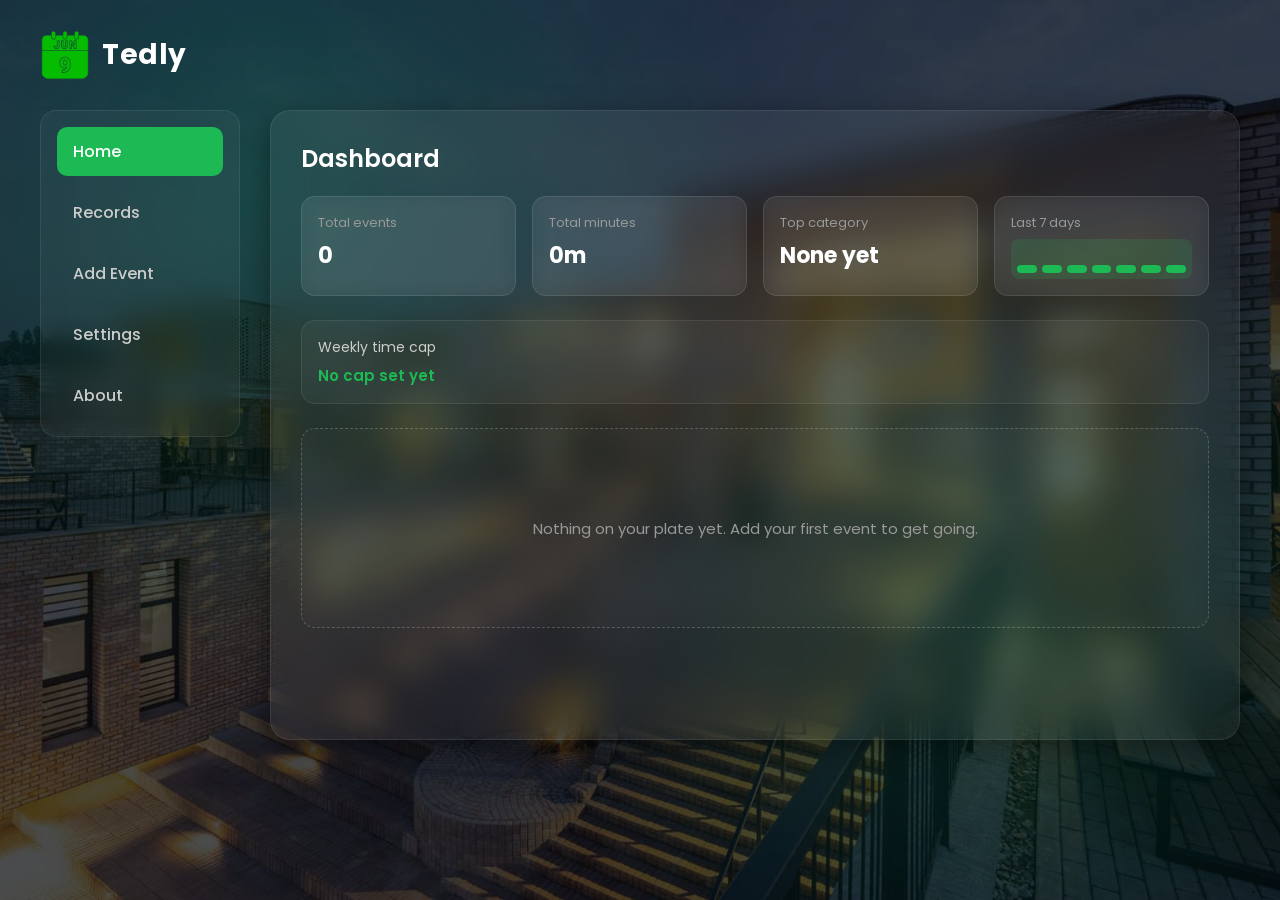
==== commit 09391c51: "finish tedly planner features and accessibility polish" ====
--- a/index.html
+++ b/index.html
@@ -9,6 +9,7 @@
     <link rel="icon" href="assets/icons/june.png">
 
     <link rel="stylesheet" href="styles/style.css">
+    <link rel="stylesheet" href="styles/responsive.css">
 
     <!-- Google Fonts -->
     <link rel="preconnect" href="https://fonts.googleapis.com">
@@ -21,6 +22,7 @@
 </head>
 
 <body>
+     <a class="skip-link" href="#main-content">Skip to main content</a>
      <div class="app-wrapper">
 
         <header class="top-bar">
@@ -48,7 +50,7 @@
                 </nav>
             </aside>
 
-            <main class="content-area">
+            <main class="content-area" id="main-content">
 
                 <!-- Home -->
                 <section class="page-section" id="home" style="display:block;">
@@ -64,7 +66,7 @@
                         </div>
 
                         <div class="stat-card">
-                            <span class="stat-label">Total minutes</span>
+                            <span class="stat-label" id="duration-stat-label">Total minutes</span>
                             <span class="stat-value" id="stat-sum">0</span>
                         </div>
 
@@ -121,9 +123,9 @@
 
                     <div class="sort-toolbar">
                         <span class="sort-label">Sort by</span>
-                        <button class="sort-button" data-sort="date">Date</button>
-                        <button class="sort-button" data-sort="title">Title A to Z</button>
-                        <button class="sort-button" data-sort="amount">Duration</button>
+                        <button class="sort-button" data-sort="date" aria-pressed="true">Date</button>
+                        <button class="sort-button" data-sort="title" aria-pressed="false">Title A to Z</button>
+                        <button class="sort-button" data-sort="amount" aria-pressed="false">Duration</button>
                     </div>
 
                     
@@ -160,38 +162,38 @@
                 <section class="page-section" id="add-event" style="display:none;">
                     <h2 class="page-title" id="form-heading">Add Event</h2>
 
-                    <form class="event-form" id="event-form">
+                    <form class="event-form" id="event-form" novalidate>
 
                         <input type="hidden" id="event-id">
 
-                        <label class="form-label" for="event-name">Title</label>
+                        <label class="form-label">Title</label>
                         <input class="form-input" type="text" id="event-name"
                             placeholder="School Work"
                             pattern="^\S(?:.*\S)?$">
-                        <span class="field-error" id="event-name-error"></span>
-
-                        <label class="form-label" for="event-category">Category</label>
+                        <span class="field-error" id="event-name-error" aria-live="polite"></span>
+
+                        <label class="form-label" >Category</label>
                         <input class="form-input" type="text" id="event-category"
                             placeholder="e.g. Assignment"
                             pattern="^[A-Za-z]+(?:[ -][A-Za-z]+)*$">
-                        <span class="field-error" id="event-category-error"></span>
-
-                        <label class="form-label" for="event-date">Due date</label>
-                        <input class="form-input" type="text" id="event-date"
+                        <span class="field-error" id="event-category-error" aria-live="polite"></span>
+
+                        <label class="form-label">Due date</label>
+                        <input class="form-input" type="date" id="event-date" lang="en-CA"
                             placeholder="YYYY-MM-DD"
                             pattern="^\d{4}-(0[1-9]|1[0-2])-(0[1-9]|[12]\d|3[01])$">
-                        <span class="field-error" id="event-date-error"></span>
-
-                        <label class="form-label" for="event-duration">Duration (minutes)</label>
-                        <input class="form-input" type="text" id="event-duration"
-                            placeholder="e.g. 90mins"
-                            pattern="^(0|[1-9]\d*)(\.\d{1,2})?$">
-                        <span class="field-error" id="event-duration-error"></span>
-
-                        <label class="form-label" for="event-notes">Notes</label>
+                        <span class="field-error" id="event-date-error" aria-live="polite"></span>
+
+                        <label class="form-label">Duration (minutes)</label>
+                        <input class="form-input" type="text" id="event-duration" inputmode="numeric"
+                            placeholder="e.g. 90"
+                            pattern="^[1-9]\d*$">
+                        <span class="field-error" id="event-duration-error" aria-live="polite"></span>
+
+                        <label class="form-label">Notes</label>
                         <textarea class="form-input" id="event-notes" rows="4"
                             placeholder="Any extra details"></textarea>
-                        <span class="field-error" id="event-notes-error"></span>
+                        <span class="field-error" id="event-notes-error" aria-live="polite"></span>
 
                         <div class="form-buttons">
                             <button type="submit" class="form-submit" id="form-submit-button">Save Event</button>
@@ -240,11 +242,20 @@
 
                     <div class="settings-block">
                         <label class="form-label" for="weekly-cap">Weekly time cap (minutes)</label>
-                        <input class="form-input" type="text" id="weekly-cap" placeholder="e.g. 600"
+                        <input class="form-input" type="text" id="weekly-cap" inputmode="numeric" placeholder="e.g. 600"
                             pattern="^(0|[1-9]\d*)$">
                     </div>
 
-                    
+                    <div class="settings-block">
+                        <label class="form-label">Backup data</label>
+                        <div class="backup-buttons">
+                            <button class="form-cancel" type="button" id="export-data">Export JSON</button>
+                            <label class="import-label" for="import-data">Import JSON</label>
+                            <input class="import-input" type="file" id="import-data" accept=".json,application/json">
+                        </div>
+                    </div>
+
+                    <p class="settings-message" id="settings-message" aria-live="polite"></p>
 
                     <button class="form-submit" id="settings-save">Save Settings</button>
                 </section>
--- a/styles/style.css
+++ b/styles/style.css
@@ -33,6 +33,22 @@
     background-image: radial-gradient(circle at 20% 20%, rgba(0, 200, 110, 0.18), transparent 40%),
         radial-gradient(circle at 80% 70%, rgba(0, 255, 150, 0.12), transparent 40%);
     z-index: 0;
+}
+
+.skip-link {
+    position: absolute;
+    left: 16px;
+    top: -50px;
+    z-index: 5;
+    background: #1db954;
+    color: #fff;
+    padding: 10px 14px;
+    border-radius: 8px;
+    text-decoration: none;
+}
+
+.skip-link:focus {
+    top: 16px;
 }
 
 .app-wrapper {
@@ -267,6 +283,7 @@
     -webkit-backdrop-filter: blur(10px);
     box-shadow: 0 4px 20px rgba(0, 0, 0, 0.3);
     transition: transform 0.2s ease, box-shadow 0.2s ease;
+    animation: softShow 0.2s ease;
 }
 
 .event-card:hover {
@@ -608,124 +625,43 @@
     display: none;
 }
 
-/* responsiveness */
-@media (max-width: 900px) {
-    .main-layout {
-        flex-direction: column;
-        padding: 0 24px 30px;
-        gap: 20px;
+.settings-message {
+    min-height: 20px;
+    color: #1db954;
+    font-size: 14px;
+    margin-bottom: 14px;
+}
+
+@keyframes softShow {
+    from {
+        opacity: 0.6;
+        transform: translateY(4px);
     }
 
-    .side-panel {
-        width: 100%;
+    to {
+        opacity: 1;
+        transform: translateY(0);
     }
-
-    .panel-links {
-        flex-direction: row;
-        flex-wrap: wrap;
-        justify-content: center;
+}
+
+.trend-bars {
+    display: flex;
+    align-items: end;
+    gap: 5px;
+    height: 100%;
+    padding: 6px;
+}
+
+.trend-bar {
+    flex: 1;
+    min-height: 6px;
+    border-radius: 5px;
+    background: #1db954;
+}
+
+@media (prefers-reduced-motion: reduce) {
+    * {
+        animation-duration: 0.01ms !important;
+        transition-duration: 0.01ms !important;
     }
-
-    .panel-link {
-        flex: 1;
-        text-align: center;
-        min-width: 120px;
-    }
-
-    .content-area {
-        padding: 24px;
-    }
-
-    .top-bar {
-        padding-left: 24px;
-    }
-
-    /* stack*/
-    .table-wrapper {
-        display: none;
-    }
-
-    .record-card-list {
-        display: flex;
-    }
-}
-
-/* phones */
-@media (max-width: 600px) {
-    .app-wrapper {
-        padding-top: 20px;
-    }
-
-    .top-bar {
-        padding: 0 16px;
-        margin-bottom: 20px;
-    }
-
-    .brand-row {
-        display: flex;
-        align-items: flex-start;
-        justify-content: space-between;
-        gap: 16px;
-    }
-
-    .menu-toggle {
-        display: inline-block;
-        margin-top: 6px;
-    }
-
-    .site-name {
-        font-size: 22px;
-    }
-
-    .main-layout {
-        padding: 0 16px 24px;
-    }
-
-    .side-panel {
-        display: none;
-    }
-
-    .side-panel.menu-open {
-        display: block;
-    }
-
-    .panel-links {
-        flex-direction: column;
-    }
-
-    .panel-link {
-        width: 100%;
-    }
-
-    .content-area {
-        padding: 18px;
-        border-radius: 16px;
-    }
-
-    .page-title {
-        font-size: 20px;
-    }
-
-    .card-grid {
-        grid-template-columns: 1fr;
-    }
-
-    .stats-grid {
-        grid-template-columns: 1fr 1fr;
-    }
-
-    .event-form,
-    .settings-block {
-        max-width: 100%;
-    }
-
-    .form-submit,
-    .form-cancel {
-        width: 100%;
-        text-align: center;
-    }
-
-    .form-buttons {
-        flex-direction: column;
-    }
-}
+}
--- a/styles/responsive.css
+++ b/styles/responsive.css
@@ -0,0 +1,122 @@
+
+/* responsiveness */
+@media (max-width: 900px) {
+    .main-layout {
+        flex-direction: column;
+        padding: 0 24px 30px;
+        gap: 20px;
+    }
+
+    .side-panel {
+        width: 100%;
+    }
+
+    .panel-links {
+        flex-direction: row;
+        flex-wrap: wrap;
+        justify-content: center;
+    }
+
+    .panel-link {
+        flex: 1;
+        text-align: center;
+        min-width: 120px;
+    }
+
+    .content-area {
+        padding: 24px;
+    }
+
+    .top-bar {
+        padding-left: 24px;
+    }
+
+    /* stack*/
+    .table-wrapper {
+        display: none;
+    }
+
+    .record-card-list {
+        display: flex;
+    }
+}
+
+/* phones */
+@media (max-width: 600px) {
+    .app-wrapper {
+        padding-top: 20px;
+    }
+
+    .top-bar {
+        padding: 0 16px;
+        margin-bottom: 20px;
+    }
+
+    .brand-row {
+        display: flex;
+        align-items: flex-start;
+        justify-content: space-between;
+        gap: 16px;
+    }
+
+    .menu-toggle {
+        display: inline-block;
+        margin-top: 6px;
+    }
+
+    .site-name {
+        font-size: 22px;
+    }
+
+    .main-layout {
+        padding: 0 16px 24px;
+    }
+
+    .side-panel {
+        display: none;
+    }
+
+    .side-panel.menu-open {
+        display: block;
+    }
+
+    .panel-links {
+        flex-direction: column;
+    }
+
+    .panel-link {
+        width: 100%;
+    }
+
+    .content-area {
+        padding: 18px;
+        border-radius: 16px;
+    }
+
+    .page-title {
+        font-size: 20px;
+    }
+
+    .card-grid {
+        grid-template-columns: 1fr;
+    }
+
+    .stats-grid {
+        grid-template-columns: 1fr 1fr;
+    }
+
+    .event-form,
+    .settings-block {
+        max-width: 100%;
+    }
+
+    .form-submit,
+    .form-cancel {
+        width: 100%;
+        text-align: center;
+    }
+
+    .form-buttons {
+        flex-direction: column;
+    }
+}
